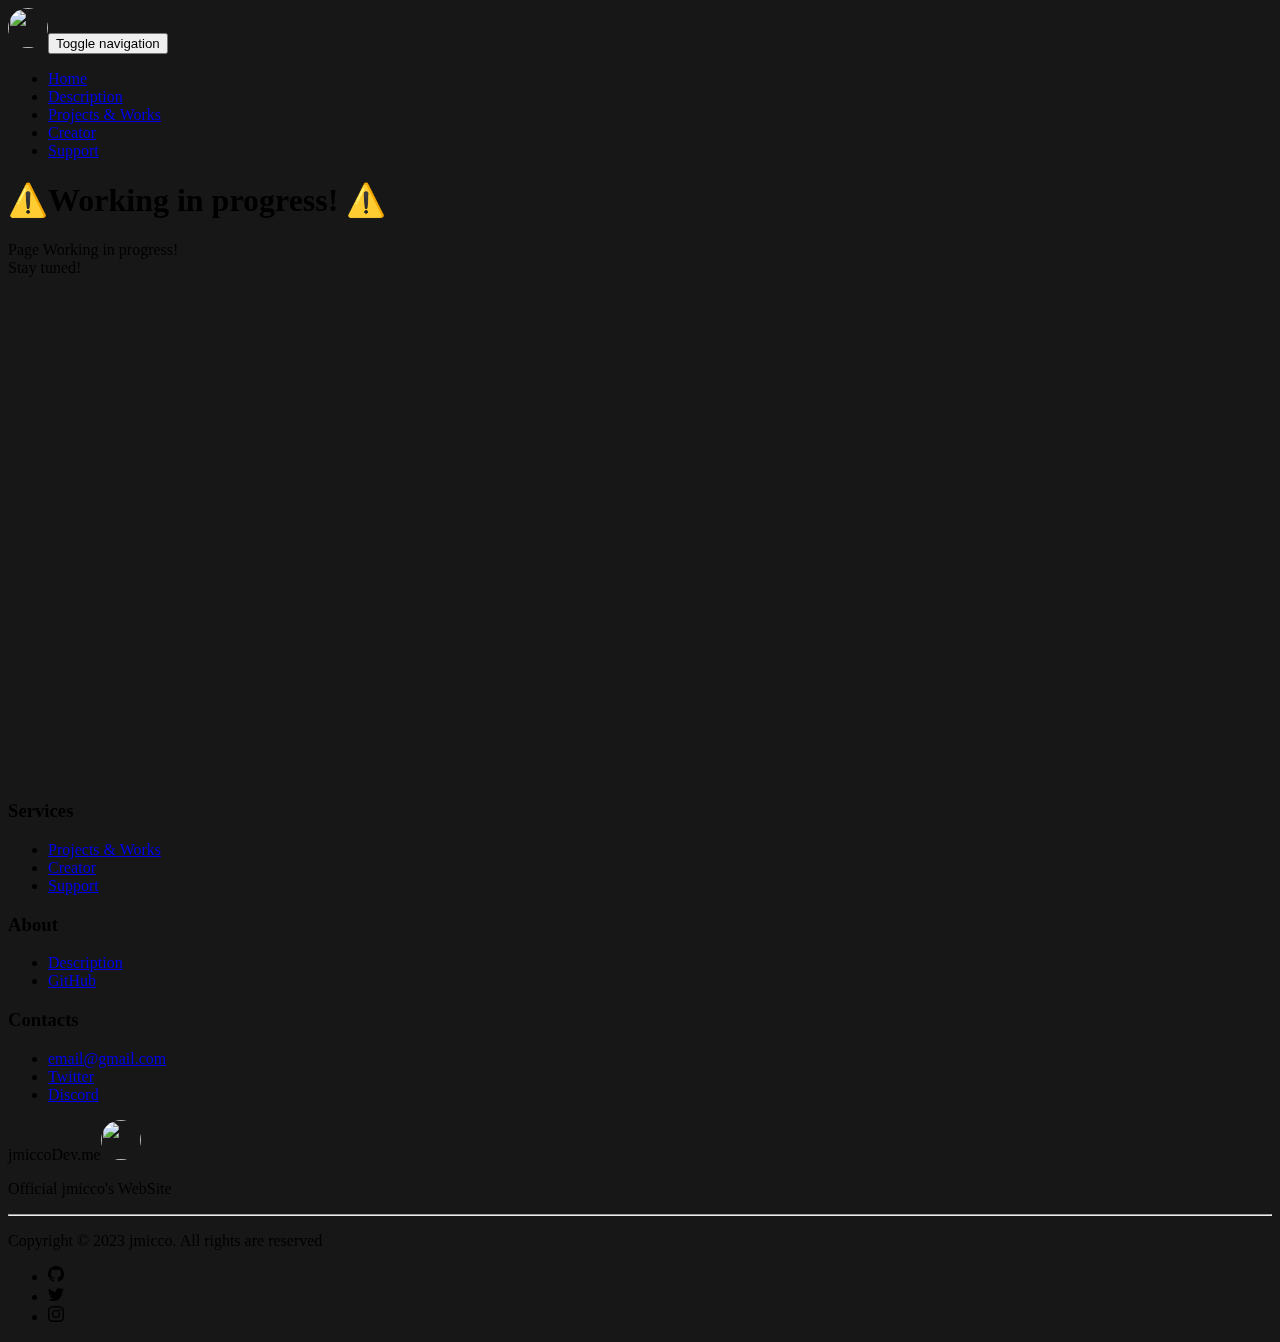
==== creator.html @ bf403801 "Added Fiveicons" ====
<!DOCTYPE html>
<html lang="en">

<head>
    <meta charset="utf-8">
    <meta name="viewport" content="width=device-width, initial-scale=1.0, shrink-to-fit=no">
    <title>jmiccoDev</title>
    <meta property="og:type" content="website">
    <meta name="description" content="Official jmicco's WebSite">
    <link rel="apple-touch-icon" type="image/png" sizes="180x180" href="assets/img/180x180%20james.png?h=952f78f08155d69ef5d5893457fa6c5d">
    <link rel="icon" type="image/png" sizes="16x16" href="assets/img/16x16%20james.png?h=2d9ccca87ba345ff6f7781da83653a60">
    <link rel="icon" type="image/png" sizes="32x32" href="assets/img/32x32%20james.png?h=b4216c850c4942b95ed85e76edf8a281">
    <link rel="icon" type="image/png" sizes="180x180" href="assets/img/180x180%20james.png?h=952f78f08155d69ef5d5893457fa6c5d">
    <link rel="icon" type="image/png" sizes="192x192" href="assets/img/192x192%20james.png?h=8ba7047aceb6969cf1829e6291598a9e">
    <link rel="icon" type="image/png" sizes="512x512" href="assets/img/512x512%20james.png?h=c0aef77e2e32c4c400ec70431581df46">
    <link rel="stylesheet" href="assets/bootstrap/css/bootstrap.min.css?h=3f30c2c47d7d23c7a994db0c862d45a5">
    <link rel="stylesheet" href="assets/css/aos.min.css?h=ea67d3638a91cd05d22f1b4e31c7b746">
    <link rel="stylesheet" href="assets/css/Navbar-Centered-Links-icons.css?h=94c1c1d4c0b619cb3c980da5a149ac28">
    <link rel="stylesheet" href="assets/css/styles.css?h=4dc1a48f5c19646b71b56f1d878a4b0b">
</head>

<body style="background: rgb(23, 23, 23);">
    <nav class="navbar navbar-dark navbar-expand-md sticky-top bg-dark fw-bold">
        <div class="container-fluid"><img src="assets/img/jamesProfilePicture.png?h=a201b5a00380004f09691731967d4c62" width="40" height="40" style="border-radius: 100%;"><button data-bs-toggle="collapse" class="navbar-toggler" data-bs-target="#navcol-1"><span class="visually-hidden">Toggle navigation</span><span class="navbar-toggler-icon"></span></button>
            <div class="collapse navbar-collapse" id="navcol-1">
                <ul class="navbar-nav d-xl-flex flex-grow-1 justify-content-center align-items-center justify-content-xl-center align-items-xl-center">
                    <li class="nav-item"><a class="nav-link" href="index.html">Home</a></li>
                    <li class="nav-item"><a class="nav-link d-xxl-flex justify-content-xxl-center" href="description.html">Description</a></li>
                    <li class="nav-item"><a class="nav-link" href="works.html">Projects &amp; Works</a></li>
                    <li class="nav-item"><a class="nav-link active" href="#">Creator</a></li>
                    <li class="nav-item"><a class="nav-link" href="support.html">Support</a></li>
                </ul>
            </div>
        </div>
    </nav>
    <header style="filter: blur(0px);">
        <div data-aos="fade-down" data-aos-duration="850" data-aos-once="true" style="height: 600px;background-image: url(&quot;assets/img/lol.jpg?h=8b2e6384ebafdf06ece17223c65e9070&quot;);background-position: center;background-size: cover;backdrop-filter: blur(0px);-webkit-backdrop-filter: blur(0px);width: 100%;">
            <div class="container text-center text-white d-flex flex-column justify-content-center align-items-center" style="backdrop-filter: hue-rotate(241deg) invert(26%) saturate(70%);-webkit-backdrop-filter: hue-rotate(241deg) invert(26%) saturate(70%);">
                <h1>⚠️Working in progress! ⚠️</h1>
                <p>Page Working in progress!<br>Stay tuned!</p>
            </div>
        </div>
    </header>
    <footer class="text-white bg-dark">
        <div class="container py-4 py-lg-5 mt-5">
            <div class="row d-xxl-flex justify-content-center justify-content-xxl-center">
                <div class="col-sm-4 col-md-3 text-center text-lg-start d-flex flex-column">
                    <h3 class="fs-6 text-white">Services</h3>
                    <ul class="list-unstyled">
                        <li><a class="link-light" href="#">Projects &amp; Works</a></li>
                        <li><a class="link-light" href="creator.html">Creator</a></li>
                        <li><a class="link-light" href="support.html">Support</a></li>
                    </ul>
                </div>
                <div class="col-sm-4 col-md-3 text-center text-lg-start d-flex flex-column">
                    <h3 class="fs-6 text-white">About</h3>
                    <ul class="list-unstyled">
                        <li><a class="link-light" href="description.html">Description</a></li>
                        <li><a class="link-light" href="https://github.com/jmiccoDev">GitHub</a></li>
                    </ul>
                </div>
                <div class="col-sm-4 col-md-3 text-center text-lg-start d-flex flex-column">
                    <h3 class="fs-6 text-white">Contacts</h3>
                    <ul class="list-unstyled">
                        <li><a class="link-light" href="#">email@gmail.com</a></li>
                        <li><a class="link-light" href="https://twitter.com/jmiccoDev">Twitter</a></li>
                        <li><a class="link-light" href="https://discord.gg/Ebd9bDvysH">Discord</a></li>
                    </ul>
                </div>
                <div class="col-lg-3 text-center text-lg-start d-flex flex-column align-items-center order-first align-items-lg-start order-lg-last">
                    <div class="fw-bold d-flex align-items-center mb-2"><span>jmiccoDev.me<img src="assets/img/jamesProfilePicture.png?h=a201b5a00380004f09691731967d4c62" width="40" height="40" style="border-radius: 100%;" class="ms-3"></span></div>
                    <p class="text-muted">Official jmicco's WebSite</p>
                </div>
            </div>
            <hr>
            <div class="d-flex justify-content-between align-items-center pt-3">
                <p class="mb-0">Copyright © 2023 jmicco. All rights are reserved</p>
                <ul class="list-inline mb-0">
                    <li class="list-inline-item"><svg xmlns="http://www.w3.org/2000/svg" width="1em" height="1em" fill="currentColor" viewBox="0 0 16 16" class="bi bi-github">
                            <path d="M8 0C3.58 0 0 3.58 0 8c0 3.54 2.29 6.53 5.47 7.59.4.07.55-.17.55-.38 0-.19-.01-.82-.01-1.49-2.01.37-2.53-.49-2.69-.94-.09-.23-.48-.94-.82-1.13-.28-.15-.68-.52-.01-.53.63-.01 1.08.58 1.23.82.72 1.21 1.87.87 2.33.66.07-.52.28-.87.51-1.07-1.78-.2-3.64-.89-3.64-3.95 0-.87.31-1.59.82-2.15-.08-.2-.36-1.02.08-2.12 0 0 .67-.21 2.2.82.64-.18 1.32-.27 2-.27.68 0 1.36.09 2 .27 1.53-1.04 2.2-.82 2.2-.82.44 1.1.16 1.92.08 2.12.51.56.82 1.27.82 2.15 0 3.07-1.87 3.75-3.65 3.95.29.25.54.73.54 1.48 0 1.07-.01 1.93-.01 2.2 0 .21.15.46.55.38A8.012 8.012 0 0 0 16 8c0-4.42-3.58-8-8-8z"></path>
                        </svg></li>
                    <li class="list-inline-item"><svg xmlns="http://www.w3.org/2000/svg" width="1em" height="1em" fill="currentColor" viewBox="0 0 16 16" class="bi bi-twitter">
                            <path d="M5.026 15c6.038 0 9.341-5.003 9.341-9.334 0-.14 0-.282-.006-.422A6.685 6.685 0 0 0 16 3.542a6.658 6.658 0 0 1-1.889.518 3.301 3.301 0 0 0 1.447-1.817 6.533 6.533 0 0 1-2.087.793A3.286 3.286 0 0 0 7.875 6.03a9.325 9.325 0 0 1-6.767-3.429 3.289 3.289 0 0 0 1.018 4.382A3.323 3.323 0 0 1 .64 6.575v.045a3.288 3.288 0 0 0 2.632 3.218 3.203 3.203 0 0 1-.865.115 3.23 3.23 0 0 1-.614-.057 3.283 3.283 0 0 0 3.067 2.277A6.588 6.588 0 0 1 .78 13.58a6.32 6.32 0 0 1-.78-.045A9.344 9.344 0 0 0 5.026 15z"></path>
                        </svg></li>
                    <li class="list-inline-item"><svg xmlns="http://www.w3.org/2000/svg" width="1em" height="1em" fill="currentColor" viewBox="0 0 16 16" class="bi bi-instagram">
                            <path d="M8 0C5.829 0 5.556.01 4.703.048 3.85.088 3.269.222 2.76.42a3.917 3.917 0 0 0-1.417.923A3.927 3.927 0 0 0 .42 2.76C.222 3.268.087 3.85.048 4.7.01 5.555 0 5.827 0 8.001c0 2.172.01 2.444.048 3.297.04.852.174 1.433.372 1.942.205.526.478.972.923 1.417.444.445.89.719 1.416.923.51.198 1.09.333 1.942.372C5.555 15.99 5.827 16 8 16s2.444-.01 3.298-.048c.851-.04 1.434-.174 1.943-.372a3.916 3.916 0 0 0 1.416-.923c.445-.445.718-.891.923-1.417.197-.509.332-1.09.372-1.942C15.99 10.445 16 10.173 16 8s-.01-2.445-.048-3.299c-.04-.851-.175-1.433-.372-1.941a3.926 3.926 0 0 0-.923-1.417A3.911 3.911 0 0 0 13.24.42c-.51-.198-1.092-.333-1.943-.372C10.443.01 10.172 0 7.998 0h.003zm-.717 1.442h.718c2.136 0 2.389.007 3.232.046.78.035 1.204.166 1.486.275.373.145.64.319.92.599.28.28.453.546.598.92.11.281.24.705.275 1.485.039.843.047 1.096.047 3.231s-.008 2.389-.047 3.232c-.035.78-.166 1.203-.275 1.485a2.47 2.47 0 0 1-.599.919c-.28.28-.546.453-.92.598-.28.11-.704.24-1.485.276-.843.038-1.096.047-3.232.047s-2.39-.009-3.233-.047c-.78-.036-1.203-.166-1.485-.276a2.478 2.478 0 0 1-.92-.598 2.48 2.48 0 0 1-.6-.92c-.109-.281-.24-.705-.275-1.485-.038-.843-.046-1.096-.046-3.233 0-2.136.008-2.388.046-3.231.036-.78.166-1.204.276-1.486.145-.373.319-.64.599-.92.28-.28.546-.453.92-.598.282-.11.705-.24 1.485-.276.738-.034 1.024-.044 2.515-.045v.002zm4.988 1.328a.96.96 0 1 0 0 1.92.96.96 0 0 0 0-1.92zm-4.27 1.122a4.109 4.109 0 1 0 0 8.217 4.109 4.109 0 0 0 0-8.217zm0 1.441a2.667 2.667 0 1 1 0 5.334 2.667 2.667 0 0 1 0-5.334z"></path>
                        </svg></li>
                </ul>
            </div>
        </div>
    </footer>
    <script src="assets/bootstrap/js/bootstrap.min.js?h=79ff9637b74326c362fb6f7f5801a7ba"></script>
    <script src="assets/js/aos.min.js?h=d3718e34eeb0355be8e3179a2e2bccb7"></script>
    <script src="assets/js/bs-init.js?h=d0c6de1d0ecd5065d55e7b94664b5b10"></script>
</body>

</html>
---- assets/css/Navbar-Centered-Links-icons.css ----
.bs-icon {
  --bs-icon-size: .75rem;
  display: flex;
  flex-shrink: 0;
  justify-content: center;
  align-items: center;
  font-size: var(--bs-icon-size);
  width: calc(var(--bs-icon-size) * 2);
  height: calc(var(--bs-icon-size) * 2);
  color: var(--bs-primary);
}

.bs-icon-xs {
  --bs-icon-size: 1rem;
  width: calc(var(--bs-icon-size) * 1.5);
  height: calc(var(--bs-icon-size) * 1.5);
}

.bs-icon-sm {
  --bs-icon-size: 1rem;
}

.bs-icon-md {
  --bs-icon-size: 1.5rem;
}

.bs-icon-lg {
  --bs-icon-size: 2rem;
}

.bs-icon-xl {
  --bs-icon-size: 2.5rem;
}

.bs-icon.bs-icon-primary {
  color: var(--bs-white);
  background: var(--bs-primary);
}

.bs-icon.bs-icon-primary-light {
  color: var(--bs-primary);
  background: rgba(var(--bs-primary-rgb), .2);
}

.bs-icon.bs-icon-semi-white {
  color: var(--bs-primary);
  background: rgba(255, 255, 255, .5);
}

.bs-icon.bs-icon-rounded {
  border-radius: .5rem;
}

.bs-icon.bs-icon-circle {
  border-radius: 50%;
}

.card {
  border-radius: -87px;
  background: var(--bs-card-cap-bg);
}

.card-body {
  border-radius: 18px;
  text-shadow: 0px 0px 4px rgb(0,0,0);
  box-shadow: 0px 1px 5px 1px rgba(0,0,0,0.7);
}
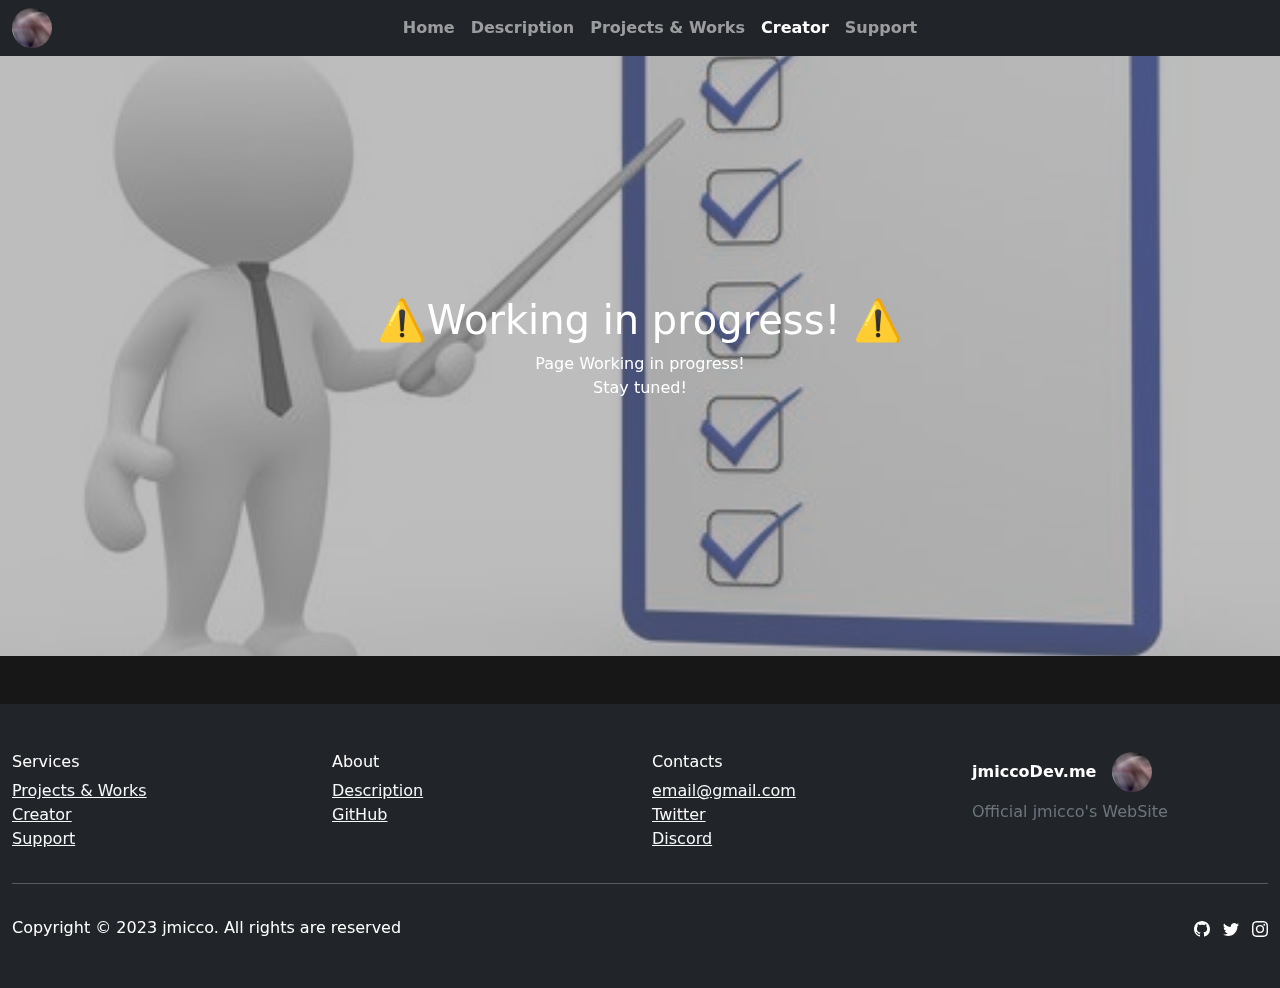
==== commit bbf32af9: "Revert "Init new Website"" ====
--- a/assets/css/styles.css
+++ b/assets/css/styles.css
@@ -0,0 +1,18 @@
+.navbar {
+}
+
+.container {
+  height: 100%;
+  width: 100%;
+  max-width: 100%;
+  filter: blur(0px);
+  backdrop-filter: blur(6px);
+  -webkit-backdrop-filter: blur(6px);
+}
+
+.card .btn {
+  border-radius: 27px;
+  width: 100.2969px;
+  box-shadow: 0px 2px 5px 0px var(--bs-black);
+}
+
